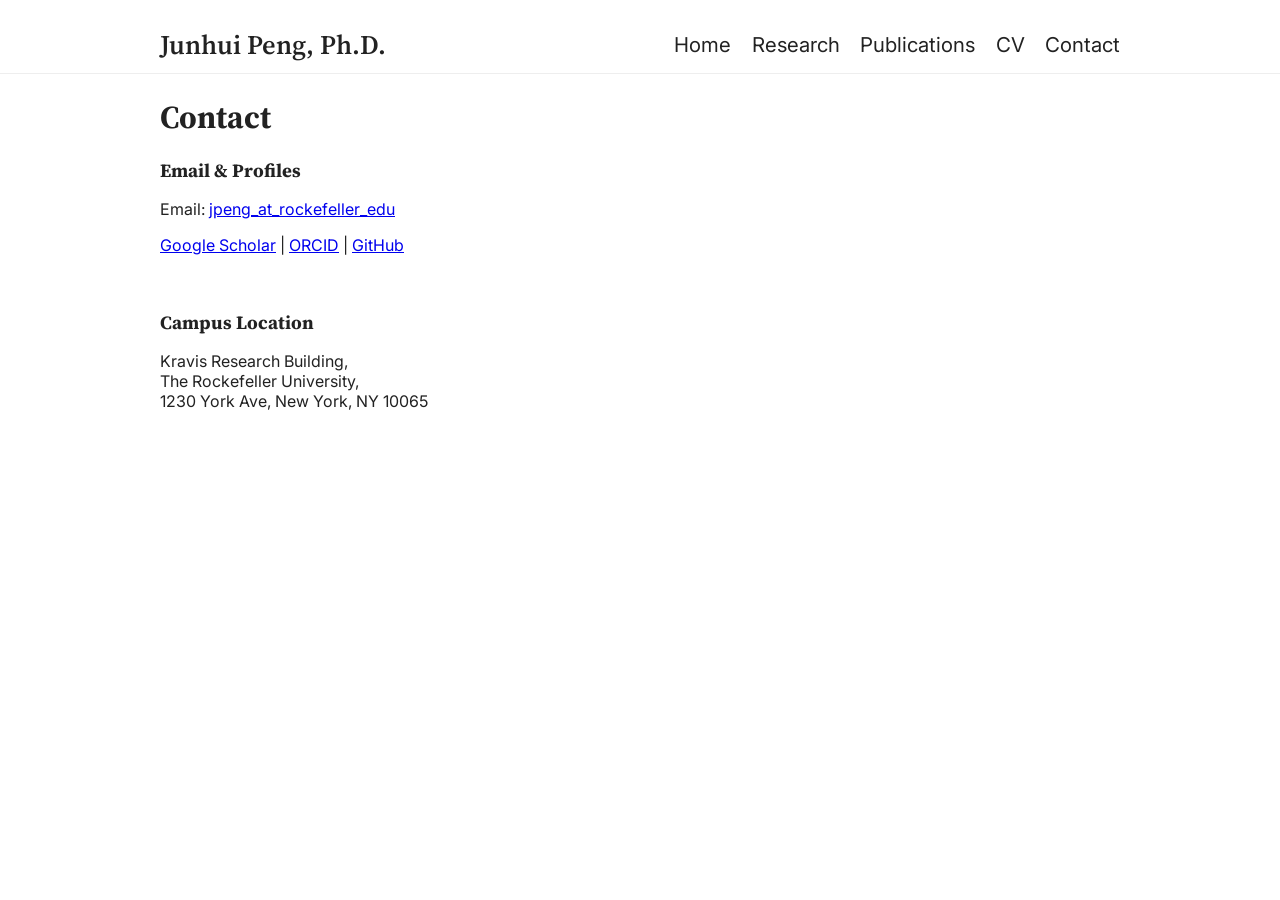
==== contact.html @ 1bf57f40 "update homepage" ====
<!DOCTYPE html>
<html lang="en">
<head>
  <meta charset="UTF-8" />
  <meta name="viewport" content="width=device-width, initial-scale=1.0" />
  <title>Junhui Peng | Contact</title>
  <link rel="stylesheet" href="css/styles.css" />
  <link href="https://fonts.googleapis.com/css2?family=Inter:wght@400;700&family=Source+Serif+Pro:wght@600&display=swap" rel="stylesheet">
</head>
<body>
  <header>
    <nav class="navbar">
      <div class="nav-container">
        <a href="index.html" class="logo">Junhui Peng, Ph.D.</a>
        <ul class="nav-links">
          <li><a href="index.html">Home</a></li>
          <li><a href="research.html">Research</a></li>
          <li><a href="publications.html">Publications</a></li>
         <!--<li><a href="teaching.html">Teaching</a></li>-->
          <li><a href="cv.html">CV</a></li>
          <li><a href="contact.html">Contact</a></li>
        </ul>
      </div>
    </nav>
  </header>
  <main class="home-section">
    <h1>Contact</h1>
    <h3>Email & Profiles</h3>
    <p>Email: <a href="mailto:jpeng@rockefeller.edu">jpeng_at_rockefeller_edu</a></p>
    <p><a href="https://scholar.google.com/citations?hl=en&user=c5EdqCYAAAAJ&view_op=list_works&sortby=pubdate">Google Scholar</a> | 
      <a href="https://orcid.org/0000-0003-2855-2299">ORCID</a> | 
      <a href="https://github.com/jhpanda">GitHub</a>
    </p>
    <br>
    <h3>Campus Location</h3>
    <p>Kravis Research Building,<br>The Rockefeller University,<br>1230 York Ave, New York, NY 10065</p>
    <div class="map-container">
      <iframe src="https://www.google.com/maps/embed?pb=!1m18!1m12!1m3!1d3021.9837411119247!2d-73.9574039884489!3d40.76238233441051!2m3!1f0!2f0!3f0!3m2!1i1024!2i768!4f13.1!3m3!1m2!1s0x89c258c65fc51535%3A0x969956cf3d62001a!2sKravis%20Research%20Building!5e0!3m2!1sen!2sus!4v1751475567106!5m2!1sen!2sus" 
      width="50%" height="300" style="border:0;" 
      allowfullscreen="" loading="lazy" 
      referrerpolicy="no-referrer-when-downgrade">
      </iframe>
    </div>
  </main>
</body>
</html>
---- css/styles.css ----
body {
  margin: 0;
  font-family: 'Inter', sans-serif;
  background: #fff;
  color: #222;
}
header {
  border-bottom: 1px solid #eee;
}
/* Unified heading styles */
h1, h2, h3, h4, h5, h6 {
  font-family: 'Source Serif Pro', serif;
  font-weight: 700;
  margin-bottom: 1rem;
}
.navbar {
  background: #FFF;
  padding: 1rem 0rem 0rem 0rem;
}
.nav-container {
  display: flex;
  justify-content: space-between;
  align-items: center;
  max-width: 960px;
  margin: 0 auto;
}
.nav-links {
  list-style: none;
  display: flex;
  gap: 1.28rem;
}
.nav-links a {
  text-decoration: none;
  /*color: #007acc;*/
  color: #222;
  font-size: 1.28rem;
  font-weight: 400;
}
.logo {
  font-family: 'Source Serif Pro', serif;
  font-size: 1.68rem;
  font-weight: 600;
  color: #222;
  text-decoration: none;
}
.home-section {
  max-width: 960px;
  margin: 1rem auto;
  padding: 0 0;
}
.gray-wrapper {
  /*background-color: #f8f8f8; /* Or #fdfdfd / #f0f2f5 */
  border: 1px solid #eee; /* light gray border */ 
  /*background-color: #FcFcFc;*/
  padding: 0.66rem 0.66rem;
  border-radius: 16px;
}
.intro {
  display: flex;
  flex-wrap: wrap;
  align-items: flex-start;
  gap: 3.6rem;
}
@media (max-width: 768px) {
  .intro {
    flex-direction: column;
    align-items: center;
    text-align: center;
    gap: 2rem;
  }
}
.profile-img {
  width: 200px;
  height: 200px;
  border-radius: 100px;
  object-fit: cover;
  flex-shrink: 0;
  align-self: center;
  /*align-self: flex-start;*/
}
.intro-text {
  font-family: 'Source Serif Pro', serif;
  flex: 1;
  min-width: 250px;
}
.intro-text p {
  font-family: 'Inter', serif;
  /*font-weight: 400;*/
  font-size: 1.16rem;
}
/* Align the entire highlights section under the intro text */
.aligned-block {
  margin-left: calc(200px + 3.6rem); /* profile image width + gap */
}
/* Highlight section formatting */
.highlights {
  margin-top: 0;
  font-family: 'Source Serif Pro', serif;
}
/* Text inside the highlights section */
.highlights p {
  font-family: 'Inter', sans-serif;
  font-weight: 400;
  font-size: 1rem;
  margin-bottom: 1rem;
}
/* Layout for the list of highlights */
.news-list {
  display: flex;
  flex-direction: column;
  gap: 3rem; /* more breathing space between items */
}
/* Each highlight item = image + description */
.news-item {
  display: flex;
  align-items: flex-start;
  gap: 3.6rem; /* match .intro gap */
  flex-wrap: wrap;
}
/* Container to fix image alignment with profile image */
.news-image {
  width: 200px; /* same as .profile-img */
  height: auto;
  object-fit: cover;
  border-radius: 8px;
  flex-shrink: 0;
}
/* Right-side text block */
.news-text {
  flex: 1;
  min-width: 250px;
  /*font-family: 'Inter', sans-serif;
  font-weight: 400;
  font-size: 1rem;*/
  margin-top: 0;
}
/* Responsive: align everything in one column */
@media (max-width: 768px) {
  .aligned-block {
    margin-left: 0;
  }
  .news-item {
    flex-direction: column;
    gap: 1rem;
  }
  .news-image {
    width: 100%;
    height: auto;
  }
}
.map-container {
  margin-top: 1rem;
  border-radius: 8px;
  overflow: hidden;
}
.pub-icon {
  height: 1em;
  width: auto;
  /*vertical-align: text-bottom;*/
  vertical-align: text-center;
  margin-left: 0.1em;
}
#pub-list li:not(:last-child) {
  border-bottom: 0px solid #eee;
  padding-bottom: 0.66rem;
}
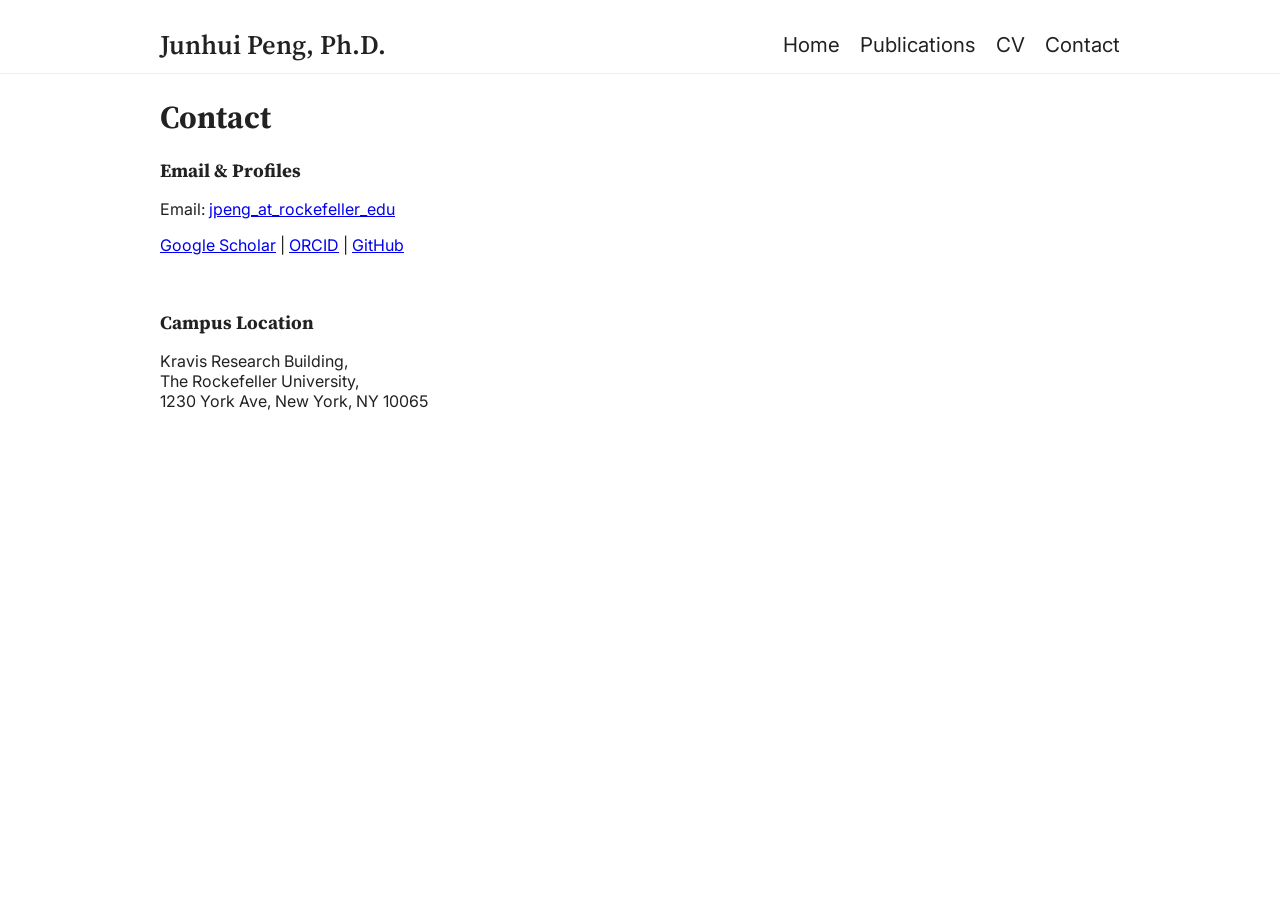
==== commit 6f57e257: "Update contact.html" ====
--- a/contact.html
+++ b/contact.html
@@ -14,7 +14,7 @@
         <a href="index.html" class="logo">Junhui Peng, Ph.D.</a>
         <ul class="nav-links">
           <li><a href="index.html">Home</a></li>
-          <li><a href="research.html">Research</a></li>
+          <!--<li><a href="research.html">Research</a></li>-->
           <li><a href="publications.html">Publications</a></li>
          <!--<li><a href="teaching.html">Teaching</a></li>-->
           <li><a href="cv.html">CV</a></li>
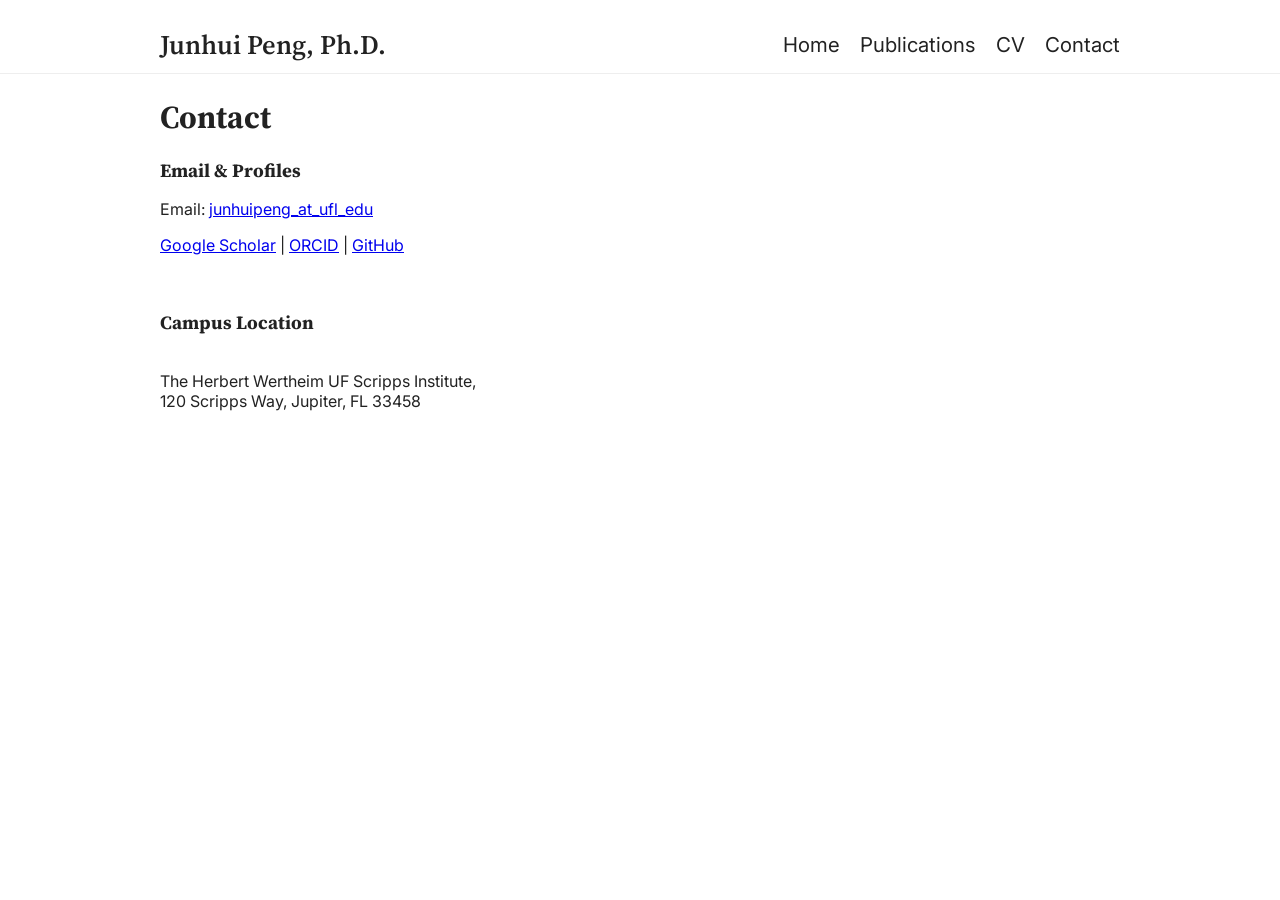
==== commit 742d3eaa: "Update contact.html" ====
--- a/contact.html
+++ b/contact.html
@@ -26,16 +26,16 @@
   <main class="home-section">
     <h1>Contact</h1>
     <h3>Email & Profiles</h3>
-    <p>Email: <a href="mailto:jpeng@rockefeller.edu">jpeng_at_rockefeller_edu</a></p>
+    <p>Email: <a href="mailto:junhuipeng@ufl.edu">junhuipeng_at_ufl_edu</a></p>
     <p><a href="https://scholar.google.com/citations?hl=en&user=c5EdqCYAAAAJ&view_op=list_works&sortby=pubdate">Google Scholar</a> | 
       <a href="https://orcid.org/0000-0003-2855-2299">ORCID</a> | 
-      <a href="https://github.com/jhpanda">GitHub</a>
+      <a href="https://github.com/pjhustc">GitHub</a>
     </p>
     <br>
     <h3>Campus Location</h3>
-    <p>Kravis Research Building,<br>The Rockefeller University,<br>1230 York Ave, New York, NY 10065</p>
+    <p><br>The Herbert Wertheim UF Scripps Institute,<br>120 Scripps Way, Jupiter, FL 33458</p>
     <div class="map-container">
-      <iframe src="https://www.google.com/maps/embed?pb=!1m18!1m12!1m3!1d3021.9837411119247!2d-73.9574039884489!3d40.76238233441051!2m3!1f0!2f0!3f0!3m2!1i1024!2i768!4f13.1!3m3!1m2!1s0x89c258c65fc51535%3A0x969956cf3d62001a!2sKravis%20Research%20Building!5e0!3m2!1sen!2sus!4v1751475567106!5m2!1sen!2sus" 
+      <iframe src="https://www.google.com/maps/embed?pb=!1m18!1m12!1m3!1d3558.5711370529893!2d-80.1153045245309!3d26.885363461265253!2m3!1f0!2f0!3f0!3m2!1i1024!2i768!4f13.1!3m3!1m2!1s0x88ded5908e96780d%3A0x70edb93703d374d7!2sThe%20Herbert%20Wertheim%20UF%20Scripps%20Institute%20for%20Biomedical%20Innovation%20%26%20Technology!5e0!3m2!1sen!2sus!4v1785461303921!5m2!1sen!2sus"
       width="50%" height="300" style="border:0;" 
       allowfullscreen="" loading="lazy" 
       referrerpolicy="no-referrer-when-downgrade">
